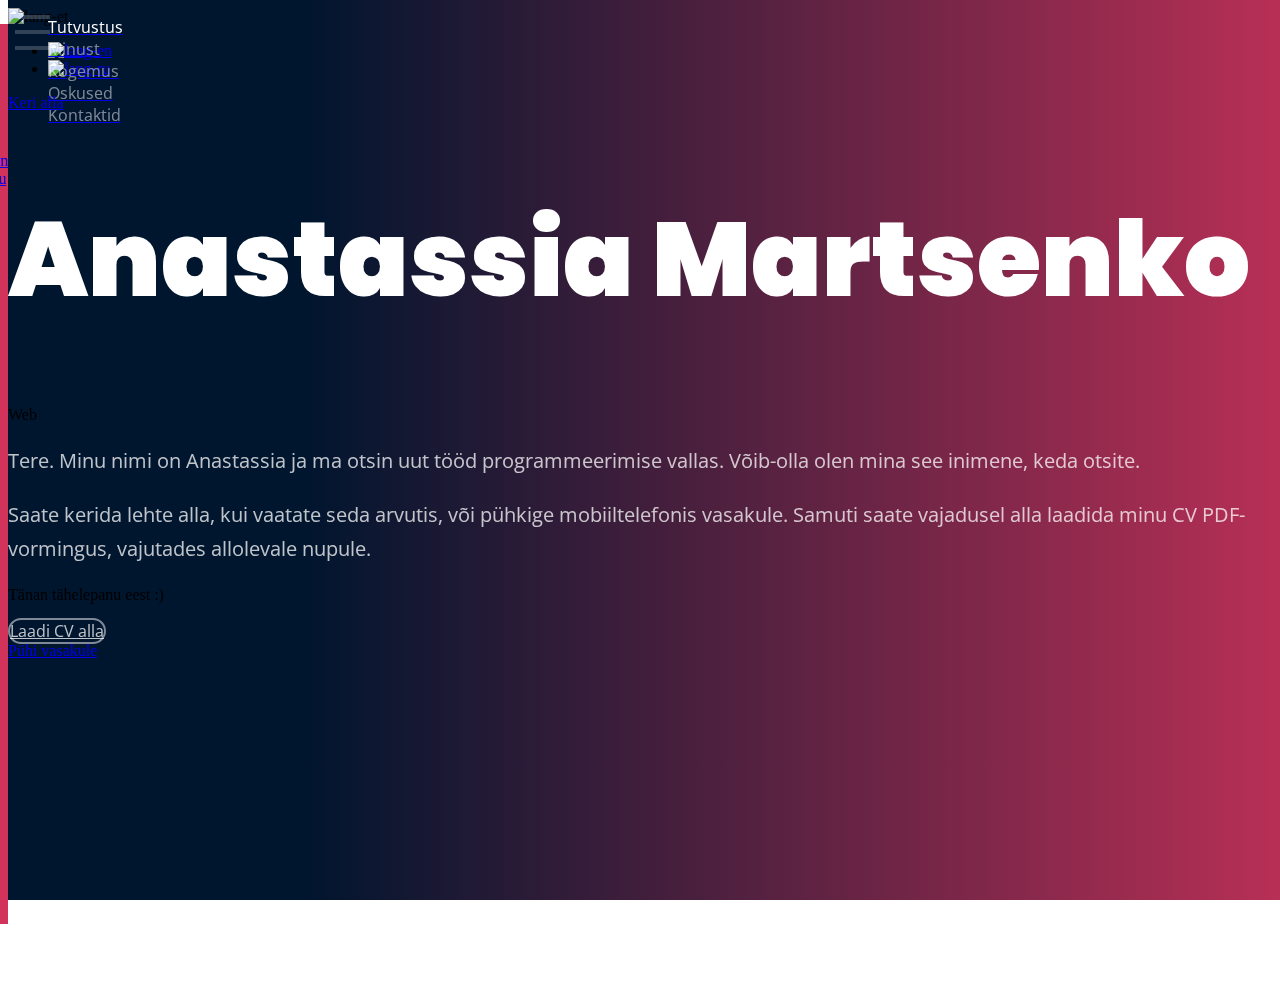
==== ee.html @ 2559fdf4 "Add files via upload" ====
<!DOCTYPE html>
<html lang="et">

<head>
  <meta charset="utf-8" />
  <meta name="viewport" content="width=device-width, initial-scale=1, minimum-scale=1, maximum-scale=1" />
  <title> Anastassia Martsenko </title>
  <link rel="stylesheet" href="./bootstrap5/bootstrap-grid.min.css">
  <link rel="stylesheet" href="https://cdn.jsdelivr.net/npm/swiper@9/swiper-bundle.min.css" />
  <link rel="stylesheet" href="./style.css">
  
  <script src="https://kit.fontawesome.com/798f7c6309.js" crossorigin="anonymous"></script>
  <script src="https://ajax.googleapis.com/ajax/libs/jquery/3.6.3/jquery.min.js"></script>
  <script src="https://code.jquery.com/jquery-migrate-3.0.0.min.js"></script>
</head>

<body>
  <div class="background"><!--<img class="background__img" src="" alt="cover">--></div>
  <nav class="nav">
    <ul class="menu nav__menu">
      <li class="menu__item menu__item--active">
        <a href="javascript:void(0);" class="menu__link">
          <i class="menu__icon fa-solid fa-user"></i>
          <span class="menu__text"> Tutvustus </span>
        </a>
      </li>
      <li class="menu__item">
        <a href="javascript:void(0);" class="menu__link">
          <i class="menu__icon fa-solid fa-user"></i>
          <span class="menu__text"> Minust </span>
        </a>
      </li>
      <li class="menu__item">
        <a href="javascript:void(0);" class="menu__link">
          <i class="menu__icon fa-solid fa-user"></i>
          <span class="menu__text"> Kogemus </span>
        </a>
      </li>
      <li class="menu__item">
        <a href="javascript:void(0);" class="menu__link">
          <i class="menu__icon fa-solid fa-user"></i>
          <span class="menu__text"> Oskused </span>
        </a>
      </li>
      <li class="menu__item">
        <a href="javascript:void(0);" class="menu__link">
          <i class="menu__icon fa-solid fa-user"></i>
          <span class="menu__text"> Kontaktid </span>
        </a>
      </li>
    </ul>

    <span class="mobile-menu-burger nav__mobile-menu-burger"><span class="mobile-menu-burger__bar"></span></span>

    <ul class="mobile-menu nav__mobile-menu">
      <li class="mobile-menu__item menu__item--active">
        <a href="javascript:void(0);" class="mobile-menu__link">
          <i class="menu__icon fa-solid fa-user"></i>
          <span class="menu__text"> Tutvustus </span>
        </a>
      </li>
      <li class="mobile-menu__item">
        <a href="javascript:void(0);" class="mobile-menu__link">
          <i class="menu__icon fa-solid fa-user"></i>
          <span class="menu__text"> Minust </span>
        </a>
      </li>
      <li class="mobile-menu__item">
        <a href="javascript:void(0);" class="mobile-menu__link">
          <i class="menu__icon fa-solid fa-user"></i>
          <span class="menu__text"> Kogemus </span>
        </a>
      </li>
      <li class="mobile-menu__item">
        <a href="javascript:void(0);" class="mobile-menu__link">
          <i class="menu__icon fa-solid fa-user"></i>
          <span class="menu__text"> Oskused </span>
        </a>
      </li>
      <li class="mobile-menu__item">
        <a href="javascript:void(0);" class="mobile-menu__link">
          <i class="menu__icon fa-solid fa-user"></i>
          <span class="menu__text"> Kontaktid </span>
        </a>
      </li>
      <div class="mobile-menu__lang-switcher">
        <div class="mobile-menu__lang lang--active"><img src="./flags/et.svg" alt="lang-et" class="lang__icon"></div>
        <ul class="mobile-menu__languages">
          <li class="mobile-menu__lang"><a href="./index.html"><img src="./flags/en.svg" alt="lang-en" class="lang__icon"></a></li>
          <li class="mobile-menu__lang"><a href="./ru.html"><img src="./flags/ru.svg" alt="lang-ru" class="lang__icon"></a></li>
        </ul>
      </div>
    </ul>
    <div class="nav__lang-switcher">
      <div class="nav__lang lang--active"><img src="./flags/et.svg" alt="lang-et" class="lang__icon"></div>
      <ul class="nav__languages">
        <li class="nav__lang"><a href="./index.html"><img src="./flags/en.svg" alt="lang-en" class="lang__icon"></a></li>
        <li class="nav__lang"><a href="./ru.html"><img src="./flags/ru.svg" alt="lang-ru" class="lang__icon"></a></li>
      </ul>
    </div>
  </nav>

  <main class="main swiper swiper-container">
    <div class="swiper-slide section main-section"> 
      <div class="swiper swiper-scrollbar-container">
        <div class="swiper-slide">
          <div class="container g-0">
            <div class="row justify-content-center align-items-center">
              <div class="col-8 col-md-7 col-lg-5 col-xl-4 py-4 px-md-4 mb-md-4 mb-lg-0">
                <div class="main-section__photo main-photo">
                  <div class="main-photo__inner"></div>
                </div>
              </div>
              <div class="col-12 col-md-12 col-lg-7 col-xl-8 px-md-4">
                <h1 class="title main-section__title">Anastassia Martsenko</h1>
                <p class="subtitle subtitle--animated main-section__subtitle my-4"></p>
                <p class="text section__text">   
                  Tere. Minu nimi on Anastassia ja ma otsin uut tööd programmeerimise vallas.
                  Võib-olla olen mina see inimene, keda otsite.
                </p>
                <p class="text section__text">
                  Saate kerida lehte alla, kui vaatate seda arvutis, või pühkige mobiiltelefonis vasakule.
                  Samuti saate vajadusel alla laadida minu CV PDF-vormingus, vajutades allolevale nupule.
                </p>
                <p class="text">
                  Tänan tähelepanu eest :)
                </p>
                <div class="section__social-links my-4">
                  <a href="https://www.facebook.com/anastassia.marchenko" class="social-link" target="_blank"><i
                      class="fa-brands fa-facebook"></i></a>
                </div>
                <div class="section__button-links my-4">
                  <a href="./pdf/СV_ET_Anastassia_Martsenko.pdf" class="button-link" target="_blank"> <span>Laadi CV alla</span>
                  </a>
                </div>
              </div>
            </div>
            <footer class="section__mobile-footer">
              <a href="javascript:void(0);" class="swipe-button">
                <span class="swipe-button__icon"></span>
                <span class="swipe-button__text">Pühi vasakule</span>
              </a>
            </footer>
          </div>
        </div>
        <div class="swiper-scrollbar"></div>
        <footer class="section__footer">
          <a href="javascript:void(0);" class="scroll-button">
            <span class="scroll-button__icon"></span>
            <span class="scroll-button__text">Keri alla</span>
          </a>
        </footer>
      </div>
    </div>    
    <div class="swiper-slide section">
      <div class="swiper swiper-scrollbar-container">
        <div class="swiper-slide">
          <div class="container g-0">
            <h2 class="title section__title b-bottom"><span>M</span>inust</h2>
            <div class="row">
              <div class="col-12 col-lg-8 px-4 py-4">
                  <p class="text section__text">
                    Ma ei ole väga kogenud veebiarendaja.
                    Tahan selles suunas edasi areneda,
                    aga kui ma näen huvi ja väljavaateid mõnes muus valdkonnas,
                    saan alati midagi uut tegema hakata, sest olen avatud uutele teadmistele.
                  </p>
                  <p class="text section__text">
                    Töötasin oma erialal kaks aastat. 
                    Arendasin nii front- kui ka back-endi.
                    Läks nii, et paralleelselt põhitööga hakkasin lastele programmeerimist õpetama, millega olen tegelenud viimased neli aastat.
                    Nüüd tahan naasta selle juurde, mida mulle alati teha meeldis – programmeerida.
                  </p>
                  <p class="text">
                    Arvutihuvi on mul tekkinud juba põhikoolist saadik, 
                    kuid esimest korda proovisin programmeerimist 18-aastaselt.
                    Koos programmeerimisoskustega arendasin sihikindlust, 
                    head keskendumisvõimet ja, mis kõige tähtsam, vajadust lõpetada iga ülesanne, mille otsustan endale võtta. 
                  </p>
                 
              </div>
              <div class="col-12 col-lg-4 px-4 my-auto">
                <h3 class="subtitle section__subtitle b-bottom"><i class="section__icon fa-solid fa-person"></i>Isikuomadused</h3>
                <ul class="section__list py-4">
                  <li class="text section__list-item">
                    <i class="fa-solid fa-bookmark section__list-icon"></i>
                    Kohusetundlik
                  </li>
                  <li class="text section__list-item">
                    <i class="fa-solid fa-bookmark section__list-icon"></i>
                    Vastutulelik
                  </li>
                  <li class="text section__list-item">
                    <i class="fa-solid fa-bookmark section__list-icon"></i>
                    Usaldusväärne
                  </li>
                  <li class="text section__list-item">
                    <i class="fa-solid fa-bookmark section__list-icon"></i>
                    Töökas
                  </li>
                </ul>
              </div>
            </div>
          </div>
        </div> 
        <div class="swiper-scrollbar"></div>
      </div>
    </div>
    <div class="swiper-slide section">
      <div class="swiper swiper-scrollbar-container">
        <div class="swiper-slide">
          <div class="container g-0">
            <h2 class="title section__title b-bottom"><span>K</span>ogemus</h2>
            <div class="row">
              <div class="col-12 px-4">
                <h3 class="subtitle section__subtitle b-bottom"><i class="section__icon fa-solid fa-briefcase"></i>Töökogemus</h3>
                <div class="resume-item section__resume-item b-bottom">
                  <p class="resume-item__date">2019 - 2023</p>
                  <p class="resume-item__job-title">Lektor</p>
                  <p class="resume-item__company">HELLOIT GROUP OÜ</p>
                  <ul class="section__list">
                    <li class="text section__list-item">
                      <i class="fa-solid fa-bookmark section__list-icon"></i>
                      Koolituste läbiviimine kooliealistele lastele
                      (Minecraft Education Edition, Java, Python, HTML/CSS/JS, Unity).
                    </li>
                  </ul>
                </div>
                <div class="resume-item section__resume-item b-bottom">
                  <p class="resume-item__date resume-item__date">2019 - 2022</p>
                  <p class="resume-item__job-title">Õppetöö koordinaator</p>
                  <p class="resume-item__company">HELLOIT GROUP OÜ</p>
                  <ul class="section__list">
                    <li class="text section__list-item">
                      <i class="fa-solid fa-bookmark section__list-icon"></i>
                      Õppekavade ja õppematerjalide koostamine ja uuendamine.
                    </li>
                    <li class="text section__list-item">
                      <i class="fa-solid fa-bookmark section__list-icon"></i>
                      Õpilaste õppeedukuse analüüsimine.
                    </li>
                    <li class="text section__list-item">
                      <i class="fa-solid fa-bookmark section__list-icon"></i>
                      Õpperühmade moodustamine.
                    </li>
                    <li class="text section__list-item">
                      <i class="fa-solid fa-bookmark section__list-icon"></i>
                      Suhtlemine ja probleemide lahendamine klientidega.
                    </li>
                  </ul>
                </div>
                <div class="resume-item section__resume-item b-bottom">
                  <p class="resume-item__date resume-item__date">2019 - 2021</p>
                  <p class="resume-item__job-title">Veebiarendaja</p>
                  <p class="resume-item__company">IT SOLUTIONS GROUP OÜ</p>
                  <ul class="section__list">
                    <li class="text section__list-item">
                      <i class="fa-solid fa-bookmark section__list-icon"></i>
                      Alguses töötasin palju Wordpressiga. 
                      Tegin muudatusi saitide kujunduses. 
                      Lisasin või muutsin saitide ja saitide poolt kasutatavate pistikprogrammide funktsionaalsust (HTML/CSS/JS, PHP).
                    </li>
                    <li class="text section__list-item">
                      <i class="fa-solid fa-bookmark section__list-icon"></i>
                      Arendasin Symfony raamistikku kasutades veebirakenduse ettevõttele, mis pakkus mobiilseadmete remonditeenust.
                      Rakendus võimaldas sisestada kliendiandmeid,
                      pärast mida saatis see sõltuvalt remondi olekust klientidele automaatselt SMS-i.
                      Lisaks rakendus oli integreeritud API kaudu Erplyga,
                      mis võimaldas koostada erinevate kuude ja teeninduspunktide kasumigraafikud.
                    </li> 
                  </ul>
                </div>
                <div class="resume-item section__resume-item b-bottom">
                  <p class="resume-item__date resume-item__date">2018</p>
                  <p class="resume-item__job-title">Veebiportaalide moderaator</p>
                  <p class="resume-item__company">BALTIC SUPPORT OÜ</p>
                  <ul class="section__list">
                    <li class="text section__list-item">
                      <i class="fa-solid fa-bookmark section__list-icon"></i>
                      Veebiportaalide modereerimine vastavalt ettevõtte reeglitele.
                    </li>
                    <li class="text section__list-item">
                      <i class="fa-solid fa-bookmark section__list-icon"></i>
                      Iga kuu tegin modereerimise reeglite tundmise testi.
                    </li>
                  </ul>
                </div>
                <div class="resume-item section__resume-item b-bottom">
                  <p class="resume-item__date resume-item__date">2017</p>
                  <p class="resume-item__job-title">Praktikant</p>
                  <p class="resume-item__company">ERICSSON EESTI AS</p>
                  <ul class="section__list">
                    <li class="text section__list-item">
                      <i class="fa-solid fa-bookmark section__list-icon"></i>
                      Koos IT-tehnikutega ettevõtte tehases tehnilisi probleemide lahendamine.
                    </li>
                  </ul>
                </div>
                <div class="resume-item section__resume-item">
                  <p class="resume-item__date resume-item__date">2014</p>
                  <p class="resume-item__job-title">Monteerija</p>
                  <p class="resume-item__company">ERICSSON EESTI AS</p>
                  <ul class="section__list">
                    <li class="text section__list-item">
                      <i class="fa-solid fa-bookmark section__list-icon"></i>
                      Komponentide paigaldamine plaatidele.
                    </li>
                    <li class="text section__list-item">
                      <i class="fa-solid fa-bookmark section__list-icon"></i>
                      Plaatidel defektide fikseerimine.
                    </li>
                    <li class="text section__list-item">
                      <i class="fa-solid fa-bookmark section__list-icon"></i>
                      Info edastamine probleemidest ja praagist.
                    </li>
                  </ul>
                </div>
              </div>
              <div class="col-12 px-4">
                <h3 class="subtitle section__subtitle b-bottom"><i class="section__icon fa-solid fa-building-columns"></i>Haridus</h3>
                <div class="resume-item section__resume-item">
                  <p class="resume-item__date resume-item__date--active">2015 - Täna</p>
                  <p class="resume-item__job-title">Bakalaureuseõppe</p>
                  <p class="resume-item__company">TALLINNA TEHNIKAÜLIKOOL</p>
                  <ul class="section__list">
                    <li class="text section__list-item">
                      <i class="fa-solid fa-bookmark section__list-icon"></i>
                      Infotehnoloogia teaduskond, Informaatika
                    </li>
                    <li class="text section__list-item">
                      <i class="fa-solid fa-bookmark section__list-icon"></i>
                      Kõrghariduse saamiseks tuleb kirjutada vaid lõputöö.
                    </li>
                  </ul>
                </div>
              </div>
            </div>
          </div>
        </div>
        <div class="swiper-scrollbar"></div>
      </div>   
    </div>
    <div class="swiper-slide section">
      <div class="swiper swiper-scrollbar-container">
        <div class="swiper-slide">
          <div class="container g-0">
            <h2 class="title section__title b-bottom"><span>O</span>skused</h2>
            <div class="row">
              <div class="col-12 col-md-7 px-4">
                <h3 class="subtitle section__subtitle b-bottom"><i class="section__icon fa-solid fa-code"></i>Programeerimine
                </h3>
                <div class="row pt-4">
                  <div class="pie section__pie col col-sm-6 col-lg-4">
                    <div class="pie__circle"></div>
                    <span class="pie__percentage"> </span>
                    <div class="pie__title"> Wordpress </div>
                  </div>
                  <div class="pie section__pie col col-sm-6 col-lg-4">
                    <div class="pie__circle"></div>
                    <span class="pie__percentage"> </span>
                    <div class="pie__title"> HTML/CSS/JS </div>
                  </div>
                  <div class="pie section__pie col col-sm-6 col-lg-4">
                    <div class="pie__circle"></div>
                    <span class="pie__percentage"> </span>
                    <div class="pie__title"> Java/Python </div>
                  </div>
                  <div class="pie section__pie col col-sm-6 col-lg-4">
                    <div class="pie__circle"></div>
                    <span class="pie__percentage"> </span>
                    <div class="pie__title"> PHP (Symfony) </div>
                  </div>
                  <div class="pie section__pie col col-sm-6 col-lg-4">
                    <div class="pie__circle"></div>
                    <span class="pie__percentage"> </span>
                    <div class="pie__title"> C# (Unity) </div>
                  </div>
                  <div class="pie section__pie col col-sm-6 col-lg-4">
                    <div class="pie__circle"></div>
                    <span class="pie__percentage"> </span>
                    <div class="pie__title"> React/Vue </div>
                  </div>
                </div>
              </div>
              <div class="col-12 col-md-5 px-4">
                <h3 class="subtitle section__subtitle b-bottom"><i class="section__icon fa-solid fa-earth-americas"></i></i>Keeleoskus</h3>
                <div class="py-4">
                  <div class="progress-bar section__progress-bar">
                    <div class="progress-bar__title"> Vene keel </div>
                    <div class="progress-bar__circles">
                      <span class="progress-bar__circle"></span>
                      <span class="progress-bar__circle"></span>
                      <span class="progress-bar__circle"></span>
                      <span class="progress-bar__circle"></span>
                      <span class="progress-bar__circle"></span>
                      <span class="progress-bar__circle"></span>
                      <span class="progress-bar__circle"></span>
                      <span class="progress-bar__circle"></span>
                      <span class="progress-bar__circle"></span>
                      <span class="progress-bar__circle"></span>
                      <span class="progress-bar__circle"></span>
                      <span class="progress-bar__circle"></span>
                    </div>
                  </div>
                  <div class="progress-bar section__progress-bar">
                    <div class="progress-bar__title"> Eesti keel </div>
                    <div class="progress-bar__circles">
                      <span class="progress-bar__circle"></span>
                      <span class="progress-bar__circle"></span>
                      <span class="progress-bar__circle"></span>
                      <span class="progress-bar__circle"></span>
                      <span class="progress-bar__circle"></span>
                      <span class="progress-bar__circle"></span>
                      <span class="progress-bar__circle"></span>
                      <span class="progress-bar__circle"></span>
                      <span class="progress-bar__circle"></span>
                      <span class="progress-bar__circle"></span>
                      <span class="progress-bar__circle"></span>
                      <span class="progress-bar__circle"></span>
                    </div>
                  </div>
                  <div class="progress-bar section__progress-bar">
                    <div class="progress-bar__title"> Inglise keel </div>
                    <div class="progress-bar__circles">
                      <span class="progress-bar__circle"></span>
                      <span class="progress-bar__circle"></span>
                      <span class="progress-bar__circle"></span>
                      <span class="progress-bar__circle"></span>
                      <span class="progress-bar__circle"></span>
                      <span class="progress-bar__circle"></span>
                      <span class="progress-bar__circle"></span>
                      <span class="progress-bar__circle"></span>
                      <span class="progress-bar__circle"></span>
                      <span class="progress-bar__circle"></span>
                      <span class="progress-bar__circle"></span>
                      <span class="progress-bar__circle"></span>
                    </div>
                  </div>
                </div>
              </div>
              <div class="col-12 px-4">
                <h3 class="subtitle section__subtitle b-bottom"><i class="section__icon fa-solid fa-sliders"></i>Professionaalsed oskused</h3>
                <ul class="section__list py-4">
                  <li class="text section__list-item">
                    <i class="fa-solid fa-bookmark section__list-icon"></i>
                    HTML5, CSS3, JS töökogemus;
                  </li>
                  <li class="text section__list-item">
                    <i class="fa-solid fa-bookmark section__list-icon"></i>
                    JavaScripti/JQuery tundmine;
                  </li>
                  <li class="text section__list-item">
                    <i class="fa-solid fa-bookmark section__list-icon"></i>
                    Responsive layout töökogemus;
                  </li>
                  <li class="text section__list-item">
                    <i class="fa-solid fa-bookmark section__list-icon"></i>
                    Kujundusmalli alusel HTML-lehtede loomise töökogemus;
                  </li>
                  <li class="text section__list-item">
                    <i class="fa-solid fa-bookmark section__list-icon"></i>
                    CMS-i veebisaitide ja mallide arendamise töökogemus;
                  </li>
                  <li class="text section__list-item">
                    <i class="fa-solid fa-bookmark section__list-icon"></i>
                    CSS-i raamistike (Bootstrap) tundmine;
                  </li>
                  <li class="text section__list-item">
                    <i class="fa-solid fa-bookmark section__list-icon"></i>
                    JS-i raamistike algteadmised (React, Vue);
                  </li>
                  <li class="text section__list-item">
                    <i class="fa-solid fa-bookmark section__list-icon"></i>
                    2D ja 3D mängude loomise oskus algtasemel (Unity);
                  </li>
                  <li class="text section__list-item">
                    <i class="fa-solid fa-bookmark section__list-icon"></i>
                    Back-endi arendamise töökogemus (PHP/Symfony).
                  </li>
                </ul>
              </div>
            </div>
          </div>
        </div> 
        <div class="swiper-scrollbar"></div>
      </div>
    </div>
    <div class="swiper-slide section">
      <div class="swiper swiper-scrollbar-container">
        <div class="swiper-slide">
          <div class="container g-0">
            <h2 class="title section__title b-bottom"><span>V</span>õtke minuga ühendust</h2>
            <div class="row d-flex justify-content-center pt-5">
              <div class="contact col-12 col-md-6 col-lg-4 py-4">
                <a href="tel:+37256979125" class="contact__link"> <i class="contact__icon fa-solid fa-phone"></i>+372 56 979 125</a>
              </div>
              <div class="contact col-12 col-md-6 col-lg-4 py-4">
                <a href="mailto:martsenkoanastassia@gmail.com" class="contact__link"><i class="contact__icon fa-solid fa-at"></i>martsenkoanastassia@gmail.com</a>
              </div>
              <div class="contact col-12 col-md-6 col-lg-4 py-4">
                <a href="javascript:void(0)" class="contact__link"> <i class="contact__icon fa-solid fa-location-dot"></i> Tallinn, Mustamäe </a>
              </div>
            </div> 
          </div>
        </div> 
        <div class="swiper-scrollbar"></div>
      </div>
    </div>   
  </main>


  <!-- Swiper JS -->
  <script src="https://cdn.jsdelivr.net/npm/swiper@9/swiper-bundle.min.js"></script>
  <script src="./script.js"></script>
  
</body>

</html>
---- style.css ----
@import url('https://fonts.googleapis.com/css2?family=Open+Sans:wght@400;500;600;800&family=Poppins:wght@400;700&display=swap');

:root {
    --main-font-family: 'Poppins', sans-serif;
    --secondary-font-family: 'Open Sans', sans-serif; 
    --main-text-color: white;
    --secondary-text-color: rgba(255, 255, 255, 0.75);
    --transparent-text-color: rgba(255, 255, 255, 0.5);
    --elements-background-color: rgba(255, 255, 255, 0.2);
    --main-color: #D1335B;
}

.b-bottom {
    position: relative;
}

.b-bottom::after {
    content: "";
    position: absolute;
    left: 0;
    bottom: 0;
    width: 100%;
    height: 1px;
    background: radial-gradient(ellipse at left,rgba(197, 202, 213, 0.416) 0,hsla(0, 0%, 0%, 0) 70%);
}

/* html, body */

html,
body {  
    height: 100%;
    overflow: hidden;
}

/* Background */

.background {
    position: fixed;
    top: 0;
    height: 100%;
    width: 100%;
    z-index: -1;
}

.background::before {
    position: absolute;
    content: "";
    width: 100%;
    height: 100%;
    background: linear-gradient(to left, var(--main-color) -14%, #00152e 84%);
}

/*
.background__img {
    width: 100%;
    height: 100%;
    object-fit: cover;
}
*/

/* Navigation Menu */

.menu {
    list-style: none;
    position: fixed;
    height: 100%;
    top: 0;
}

.menu__item:hover .menu__link {
    text-decoration: none;
}

.menu__item:hover .menu__icon,
.menu__item--active .menu__icon {
    background-size: 200% 200%;
    color: black;
}

.menu__item:hover .menu__text,
.menu__item--active .menu__text {
    color: var(--main-text-color);
}

.menu__icon {
    height: 2rem;
    width: 2rem;
    font-size: 0.7rem;
    color: var(--main-text-color);
    background-color: var(--elements-background-color);
    background-image: radial-gradient(circle at center , white 50%, var(--elements-background-color) 50%);
    background-repeat: no-repeat;
    background-size: 0 0;
    background-position: 50% 50%;
    border-radius: 50%;
    transition: background-size .2s, color .2s;
}

.menu__text {
    font-family: var(--secondary-font-family);
    color: var(--transparent-text-color);
}

/* Mobile menu */

.mobile-menu-burger {
    position: fixed;
    top: 15px;
    left: 15px;
    z-index: 3;
    width: 35px;
    height: 35px;
    transition: opacity 0.5s cubic-bezier(0.19, 1, 0.22, 1);
}

.mobile-menu-burger::before,
.mobile-menu-burger::after,
.mobile-menu-burger__bar {
    position: absolute;
    content: "";
    display: block;
    width: 100%;
    height: 4px;
    background: var(--elements-background-color);
    transition: all 0.5s cubic-bezier(0.19, 1, 0.22, 1);
    color: red;
}

.mobile-menu-burger::before {
    top: 0;
}

.mobile-menu-burger__bar {
    top: 44%;
}

.mobile-menu-burger::after {
    bottom: 0;
}

.mobile-menu-burger--opened::before {
    transform: rotate(45deg) translate3d(0, -50%, 0);
    width: 141.42%;
    transform-origin: top left;
    background-color: var(--main-text-color);
}

.mobile-menu-burger--opened::after {
    transform: rotate(-45deg) translate3d(0, 50%, 0);
    width: 141.42%;
    transform-origin: bottom left;
    background-color: var(--main-text-color);
}

.mobile-menu-burger--opened .mobile-menu-burger__bar {
    transform: scale(0.1);
}

.mobile-menu {
    list-style: none;
    transform: translate3d(-100%, 0, 0);
    transition: transform 0.5s cubic-bezier(0.19, 1, 0.22, 1);
    background-color: var(--main-color);
    height: 100%;
    position: fixed;
    z-index: 2;
}

.mobile-menu--opened {
    transform: translate3d(0, 0, 0);
}

.mobile-menu::before {
    position: absolute;
    top: 0;
    bottom: 0;
    z-index: -1;
    width: 22em;
    background: var(--main-color);
    content: "";
    transform: skewX(15deg) translate3d(-100%, 0, 0);
    transition: transform 0.5s cubic-bezier(0.19, 1, 0.22, 1);
    transform-origin: bottom left; 
}

.mobile-menu--opened::before {
    transform: skewX(15deg) translate3d(0, 0, 0);
}

.mobile-menu__item {
    transform: translate3d(-200%, 0, 0);
    transition: transform 0.5s cubic-bezier(0.19, 1, 0.22, 1);
}

.mobile-menu__item--opened {
    transform: translate3d(0, 0, 0);
}

.mobile-menu__item:nth-child(1) {
    transition-delay: 0s, 100ms;
}

.mobile-menu__item:nth-child(2) {
    transition-delay: 0s, 200ms;
}

.mobile-menu__item:nth-child(3) {
    transition-delay: 0s, 300ms;
}

.mobile-menu__item:nth-child(4) {
    transition-delay: 0s, 400ms;
}

.mobile-menu__item:nth-child(5) {
    transition-delay: 0s, 500ms;
}

.mobile-menu__link:hover {
    text-decoration: none;
}

/* Main */

.main {
    transform: translate3d(0, 0, 0);
    transition: all 0.5s cubic-bezier(0.19, 1, 0.22, 1);
}

.main--closed {
    filter: blur(3px);
    transform: translate3d(100px, 0, 0);
    cursor: pointer;
    user-select: none;
}

/* Swiper */

.swiper {
    width: 100%;
    height: 100%;
}

.swiper-slide {
    height: auto;
}

/* Main Section */

.main-section__title {
    font-family: var(--main-font-family);
    font-size: 3.5rem;
    font-weight: 900;
    color: var(--main-text-color);
}

.main-section__text {
    font-family: var(--secondary-font-family);
    font-size: 1.5rem;
    line-height: 1.625;
    color: var(--main-text-color);
    height: 40px;
}

.main-section__social-link {
    font-size: 1.5rem;
    color: var(--secondary-text-color);
    transition: color ease-in-out .2s;
}

.main-section__social-link:hover {
    color: var(--main-text-color);
}

.button-link {
    font-family: var(--secondary-font-family);
    color: var(--secondary-text-color);
    border-radius: 50px;
    border: 2px solid var(--transparent-text-color);
    position: relative;
    width: max-content;
    min-height: 60px;  
}

.button-link:before {
    position: absolute;
    content: "";
    top: 0;
    bottom: 0;
    left: 0px;
    right: 100%;
    border-radius: 50px;
    transition: all ease-in-out .2s;
}

.button-link:hover {
    color: var(--main-text-color);
    border: 2px solid var(--main-text-color);
    text-decoration: none;
}

.button-link:hover::before {
    right: 0;
    background: var(--elements-background-color);
}

/* Section */

.section {
    position: relative;    
}

.section__title {
    font-family: var(--main-font-family);
    font-size: 2.5rem;
    font-weight: 600;
    color: var(--main-text-color);
}

.section__title span::before {
    position: absolute;
    content: "";
    height: 1.3em;
    width: 1.3em;
    border-radius: 50%;
    background: linear-gradient(90deg, var(--elements-background-color), rgba(255, 0, 174, 0) 100%);
    left: -10px;
    z-index: -1;
}

.section__subtitle {
    font-family: var(--secondary-font-family);
    font-size: 1.7rem;
    font-weight: 600;
    color: var(--main-text-color);
    text-transform: uppercase;
}

.section__text {
    font-family: var(--secondary-font-family);
    color: var(--secondary-text-color);
    line-height: 1.7;
}

.section__text span {
    color: var(--main-text-color);
    font-weight: 600;
    letter-spacing: 1px;
}

/* Resume Items */

.resume-item__date {
    padding: 2px 6px;
    border: 1px solid;
    border-radius: 5px;
    font-family: var(--secondary-font-family);
    font-size: 0.8rem;
    color: var(--secondary-text-color);
}

.resume-item__date--active {
    color: var(--main-text-color);
    font-weight: 600;
    border-width: 2px;
}

.resume-item__job-title {
    font-family: var(--secondary-font-family);
    color: var(--main-text-color);
    font-size: 1.3rem;
    font-weight: 600; 
}

.resume-item__company {
    font-family: var(--secondary-font-family);
    color: var(--secondary-text-color);
}

/* Pies */

.section__pie {
    position: relative;
}

.pie {
    width: 110px;
    height: 110px;
    border-radius: 50%;
    background: conic-gradient(var(--main-color) 0%, var(--elements-background-color) 0%);
    -webkit-mask:radial-gradient(farthest-side, transparent calc(100% - 12px),#fff calc(100% - 12px + 1px));
            mask:radial-gradient(farthest-side, transparent calc(100% - 12px),#fff calc(100% - 12px + 1px));
}

.pie__percentage {
    position: absolute;
    top: calc(110px / 2);
    left: 50%;
    transform: translate3d(-50%, -50%, 0);
}

.pie__title, 
.pie__percentage {
    font-family: var(--secondary-font-family);
    color: var(--main-text-color);
    font-size: 1.2rem;
}

.pie__title {
    font-weight: 600;
}

/* Progress bars */

.progress-bar__title {
    font-family: var(--secondary-font-family);
    color: var(--main-text-color);
    font-size: 1.2rem;
    font-weight: 600;
}

.progress-bar__circle {
    display: inline-block;
    width: 23px;
    height: 23px;
    border-radius: 50%;
    background-color: var(--elements-background-color);
    transition: background-color .5s ease;
}

/* Small devices (landscape phones, 576px and up, sm) */
@media only screen and (min-width: 576px) { 
    
    .progress-bar__circle {
        width: 27px;
        height: 27px;
        margin-right: 7px;
    }

}

/* Medium devices (tablets, 768px and up, md) */
@media only screen and (min-width: 768px) {

    .background::before {
        background: linear-gradient(to left, var(--main-color) -10%, #00152e 77%)
    }

    .mobile-menu::before {
        width: 26em;
    }

    .main-section__title {
        font-size: 6.5rem;
    }

    .section__title {
        font-size: 3rem;
    }

    .section__text {
        font-size: 1.25rem;
    }

    .progress-bar__circle {
        width: 21px;
        height: 21px;
        margin-right: 0;
    }
}

/* Large devices (desktops, 992px and up, lg) */
@media only screen and (min-width: 992px) {

    .progress-bar__circle {
        width: 25px;
        height: 25px;
        margin-right: 5px;
    }
}

/* X-Large devices (large desktops, 1200px and up, xl)
@media only screen and (min-width: 1200px) {}
*/

/* XX-Large devices (larger desktops, 1400px and up xxl)
@media only screen and (min-width: 1400px) {}
*/
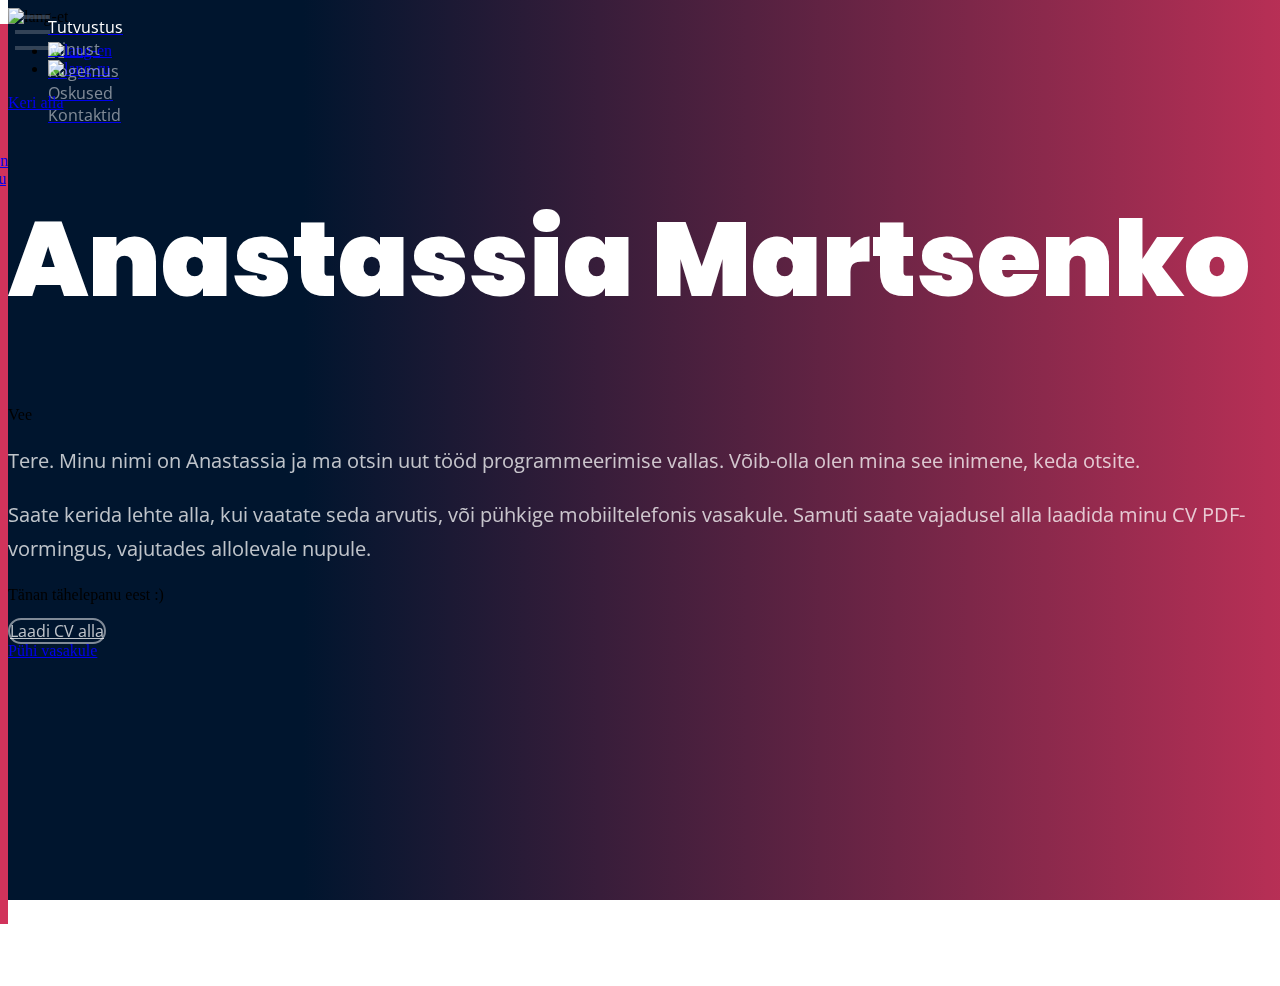
==== commit 6631a5c5: "Update ee.html" ====
--- a/ee.html
+++ b/ee.html
@@ -128,6 +128,8 @@
                 <div class="section__social-links my-4">
                   <a href="https://www.facebook.com/anastassia.marchenko" class="social-link" target="_blank"><i
                       class="fa-brands fa-facebook"></i></a>
+                  <a href="https://www.linkedin.com/in/anastassia-martsenko/" class="social-link" target="_blank">
+                    <i class="fa-brands fa-linkedin"></i></a>
                 </div>
                 <div class="section__button-links my-4">
                   <a href="./pdf/СV_ET_Anastassia_Martsenko.pdf" class="button-link" target="_blank"> <span>Laadi CV alla</span>
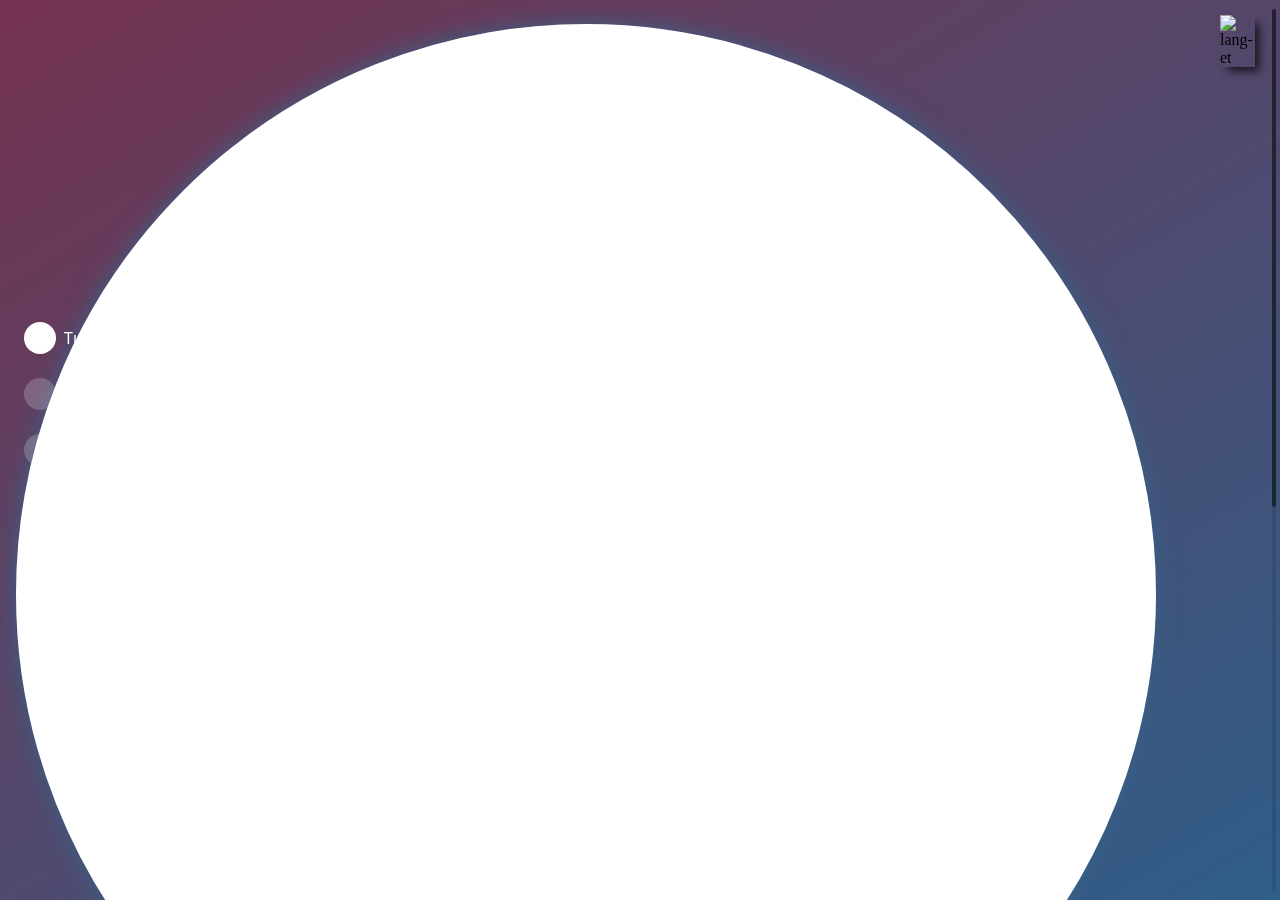
==== commit ecb03781: "Update ee.html" ====
--- a/ee.html
+++ b/ee.html
@@ -162,15 +162,13 @@
             <div class="row">
               <div class="col-12 col-lg-8 px-4 py-4">
                   <p class="text section__text">
-                    Ma ei ole väga kogenud veebiarendaja.
-                    Tahan selles suunas edasi areneda,
-                    aga kui ma näen huvi ja väljavaateid mõnes muus valdkonnas,
+                    Olen veebiarendaja, kellel on kogemusi nii front- kui ka back-endi arenduses. 
+                    Tahan selles suunas edasi areneda, aga kui ma näen huvi ja väljavaateid mõnes muus valdkonnas, 
                     saan alati midagi uut tegema hakata, sest olen avatud uutele teadmistele.
                   </p>
                   <p class="text section__text">
-                    Töötasin oma erialal kaks aastat. 
-                    Arendasin nii front- kui ka back-endi.
-                    Läks nii, et paralleelselt põhitööga hakkasin lastele programmeerimist õpetama, millega olen tegelenud viimased neli aastat.
+                    Töötasin oma erialal kaks aastat.
+                    Paralleelselt põhitööga hakkasin lastele programmeerimist õpetama, millega olen tegelenud viimased neli aastat.
                     Nüüd tahan naasta selle juurde, mida mulle alati teha meeldis – programmeerida.
                   </p>
                   <p class="text">
--- a/style.css
+++ b/style.css
@@ -1,13 +1,21 @@
-@import url('https://fonts.googleapis.com/css2?family=Open+Sans:wght@400;500;600;800&family=Poppins:wght@400;700&display=swap');
+@import url('https://fonts.googleapis.com/css2?family=Open+Sans:wght@400;600&family=Poppins:wght@400;700&display=swap');
+@import url('https://fonts.googleapis.com/css2?family=Montserrat:wght@700&display=swap');
 
 :root {
-    --main-font-family: 'Poppins', sans-serif;
+    --main-font-family: 'Poppins', 'Montserrat', sans-serif;
     --secondary-font-family: 'Open Sans', sans-serif; 
     --main-text-color: white;
     --secondary-text-color: rgba(255, 255, 255, 0.75);
     --transparent-text-color: rgba(255, 255, 255, 0.5);
     --elements-background-color: rgba(255, 255, 255, 0.2);
-    --main-color: #D1335B;
+    --main-color: #3a6186;
+    --main-color-lighter: #4d81b3;
+    --section-background-color: rgba(0, 0, 0, 0.45);
+}
+
+* {
+    padding: 0;
+    margin: 0;
 }
 
 .b-bottom {
@@ -20,8 +28,13 @@
     left: 0;
     bottom: 0;
     width: 100%;
-    height: 1px;
+    height: 2px;
+    background: -o-radial-gradient(left,ellipse,rgba(197, 202, 213, 0.416) 0,hsla(0, 0%, 0%, 0) 70%);
     background: radial-gradient(ellipse at left,rgba(197, 202, 213, 0.416) 0,hsla(0, 0%, 0%, 0) 70%);
+}
+
+a {
+    text-decoration: none;
 }
 
 /* html, body */
@@ -30,6 +43,7 @@
 body {  
     height: 100%;
     overflow: hidden;
+    position: relative;
 }
 
 /* Background */
@@ -47,7 +61,9 @@
     content: "";
     width: 100%;
     height: 100%;
-    background: linear-gradient(to left, var(--main-color) -14%, #00152e 84%);
+    background: -webkit-linear-gradient(149deg, #89253e -10%, #3a6186 100%);
+    background: -o-linear-gradient(149deg, #89253e -10%, #3a6186 100%);
+    background: linear-gradient(149deg, #89253e -30%, #2f5e89 100%);
 }
 
 /*
@@ -58,17 +74,23 @@
 }
 */
 
-/* Navigation Menu */
+/* Desktop Menu */
 
 .menu {
     list-style: none;
+}
+
+.nav__menu {
     position: fixed;
     height: 100%;
     top: 0;
-}
-
-.menu__item:hover .menu__link {
-    text-decoration: none;
+    z-index: 2;
+    display: none;
+    margin-left: 1.5rem;
+} 
+
+.menu__item:not(:last-child) {
+    margin-bottom: 1.5rem;
 }
 
 .menu__item:hover .menu__icon,
@@ -82,18 +104,40 @@
     color: var(--main-text-color);
 }
 
+.menu__link {
+    display: -webkit-box;
+    display: -ms-flexbox;
+    display: flex;
+    -webkit-box-align: center;
+       -ms-flex-align: center;
+          align-items: center;
+}
+
 .menu__icon {
     height: 2rem;
     width: 2rem;
     font-size: 0.7rem;
     color: var(--main-text-color);
     background-color: var(--elements-background-color);
+    background-image: -o-radial-gradient(center , circle , white 50%, var(--elements-background-color) 50%);
     background-image: radial-gradient(circle at center , white 50%, var(--elements-background-color) 50%);
     background-repeat: no-repeat;
     background-size: 0 0;
     background-position: 50% 50%;
     border-radius: 50%;
-    transition: background-size .2s, color .2s;
+    -webkit-transition: background-size .2s, color .2s;
+         -o-transition: background-size .2s, color .2s;
+            transition: background-size .2s, color .2s;
+    display: -webkit-box !important;
+    display: -ms-flexbox !important;
+    display: flex !important;
+    -webkit-box-pack: center;
+       -ms-flex-pack: center;
+       justify-content: center;
+    -webkit-box-align: center;
+       -ms-flex-align: center;
+          align-items: center;
+    margin-right: 0.5rem;
 }
 
 .menu__text {
@@ -101,16 +145,23 @@
     color: var(--transparent-text-color);
 }
 
-/* Mobile menu */
+/* Mobile Menu Burger */
 
 .mobile-menu-burger {
+    position: relative;
+    display: inline-block;
+    width: 35px;
+    height: 35px;
+    -webkit-transition: opacity .5s cubic-bezier(0.19, 1, 0.22, 1);
+         -o-transition: opacity .5s cubic-bezier(0.19, 1, 0.22, 1);
+            transition: opacity .5s cubic-bezier(0.19, 1, 0.22, 1);
+}
+
+.nav__mobile-menu-burger {
     position: fixed;
     top: 15px;
     left: 15px;
     z-index: 3;
-    width: 35px;
-    height: 35px;
-    transition: opacity 0.5s cubic-bezier(0.19, 1, 0.22, 1);
 }
 
 .mobile-menu-burger::before,
@@ -122,8 +173,9 @@
     width: 100%;
     height: 4px;
     background: var(--elements-background-color);
-    transition: all 0.5s cubic-bezier(0.19, 1, 0.22, 1);
-    color: red;
+    -webkit-transition: all .5s cubic-bezier(0.19, 1, 0.22, 1);
+         -o-transition: all .5s cubic-bezier(0.19, 1, 0.22, 1);
+            transition: all .5s cubic-bezier(0.19, 1, 0.22, 1);
 }
 
 .mobile-menu-burger::before {
@@ -139,99 +191,256 @@
 }
 
 .mobile-menu-burger--opened::before {
-    transform: rotate(45deg) translate3d(0, -50%, 0);
+    -webkit-transform: rotate(45deg) translate3d(0, -50%, 0);
+        -ms-transform: rotate(45deg) translate3d(0, -50%, 0);
+            transform: rotate(45deg) translate3d(0, -50%, 0);
     width: 141.42%;
-    transform-origin: top left;
+    -webkit-transform-origin: top left;
+        -ms-transform-origin: top left;
+         -o-transform-origin: top left;
+            transform-origin: top left;
     background-color: var(--main-text-color);
 }
 
 .mobile-menu-burger--opened::after {
-    transform: rotate(-45deg) translate3d(0, 50%, 0);
+    -webkit-transform: rotate(-45deg) translate3d(0, 50%, 0);
+        -ms-transform: rotate(-45deg) translate3d(0, 50%, 0);
+            transform: rotate(-45deg) translate3d(0, 50%, 0);
     width: 141.42%;
-    transform-origin: bottom left;
+    -webkit-transform-origin: bottom left;
+        -ms-transform-origin: bottom left;
+         -o-transform-origin: bottom left;
+            transform-origin: bottom left;
     background-color: var(--main-text-color);
 }
 
 .mobile-menu-burger--opened .mobile-menu-burger__bar {
-    transform: scale(0.1);
-}
+    -webkit-transform: scale(0.1);
+        -ms-transform: scale(0.1);
+            transform: scale(0.1);
+}
+
+/* Mobile Menu */
 
 .mobile-menu {
     list-style: none;
-    transform: translate3d(-100%, 0, 0);
-    transition: transform 0.5s cubic-bezier(0.19, 1, 0.22, 1);
-    background-color: var(--main-color);
+}
+
+.mobile-menu--opened {
+    -webkit-transform: translate3d(0, 0, 0) !important;
+            transform: translate3d(0, 0, 0) !important;
+}
+
+.mobile-menu--opened::before {
+    -webkit-transform: skewX(15deg) translate3d(0, 0, 0) !important;
+            transform: skewX(15deg) translate3d(0, 0, 0) !important;
+}
+
+.nav__mobile-menu {
     height: 100%;
     position: fixed;
     z-index: 2;
-}
-
-.mobile-menu--opened {
-    transform: translate3d(0, 0, 0);
-}
-
-.mobile-menu::before {
+    display: -webkit-box;
+    display: -ms-flexbox;
+    display: flex;
+    -webkit-box-orient: vertical;
+    -webkit-box-direction: normal;
+        -ms-flex-direction: column;
+            flex-direction: column;
+    -webkit-box-pack: center;
+       -ms-flex-pack: center;
+     justify-content: center;
+    padding-left: 1.5rem;
+    -webkit-transform: translate3d(-100%, 0, 0);
+            transform: translate3d(-100%, 0, 0);
+    -webkit-transition: -webkit-transform .5s cubic-bezier(0.19, 1, 0.22, 1);
+         -o-transition: transform .5s cubic-bezier(0.19, 1, 0.22, 1);
+            transition: -webkit-transform .5s cubic-bezier(0.19, 1, 0.22, 1);
+            transition: transform .5s cubic-bezier(0.19, 1, 0.22, 1);
+    background-color: var(--main-color);
+}
+
+.nav__mobile-menu::before {
     position: absolute;
     top: 0;
     bottom: 0;
     z-index: -1;
     width: 22em;
-    background: var(--main-color);
+    background: #3a6186;
     content: "";
-    transform: skewX(15deg) translate3d(-100%, 0, 0);
-    transition: transform 0.5s cubic-bezier(0.19, 1, 0.22, 1);
-    transform-origin: bottom left; 
-}
-
-.mobile-menu--opened::before {
-    transform: skewX(15deg) translate3d(0, 0, 0);
+    -webkit-transform: skewX(15deg) translate3d(-100%, 0, 0);
+            transform: skewX(15deg) translate3d(-100%, 0, 0);
+    -webkit-transition: -webkit-transform .5s cubic-bezier(0.19, 1, 0.22, 1);
+         -o-transition: transform .5s cubic-bezier(0.19, 1, 0.22, 1);
+            transition: -webkit-transform .5s cubic-bezier(0.19, 1, 0.22, 1);
+            transition: transform .5s cubic-bezier(0.19, 1, 0.22, 1); 
+    -webkit-transform-origin: bottom left;
+        -ms-transform-origin: bottom left;
+            transform-origin: bottom left; 
 }
 
 .mobile-menu__item {
-    transform: translate3d(-200%, 0, 0);
-    transition: transform 0.5s cubic-bezier(0.19, 1, 0.22, 1);
+    -webkit-transform: translate3d(-200%, 0, 0);
+            transform: translate3d(-200%, 0, 0);
+    -webkit-transition: -webkit-transform .5s cubic-bezier(0.19, 1, 0.22, 1);
+         -o-transition: transform .5s cubic-bezier(0.19, 1, 0.22, 1);
+            transition: -webkit-transform .5s cubic-bezier(0.19, 1, 0.22, 1);
+            transition: transform .5s cubic-bezier(0.19, 1, 0.22, 1);
+}
+
+.mobile-menu__item:not(:last-child) {
+    margin-bottom: 1.5rem;
+}
+
+.mobile-menu__item:hover .menu__icon {
+    background-size: 200% 200%;
+    color: black;
 }
 
 .mobile-menu__item--opened {
-    transform: translate3d(0, 0, 0);
+    -webkit-transform: translate3d(0, 0, 0);
+            transform: translate3d(0, 0, 0);
 }
 
 .mobile-menu__item:nth-child(1) {
-    transition-delay: 0s, 100ms;
+    -webkit-transition-delay: 100ms;
+         -o-transition-delay: 100ms;
+            transition-delay: 100ms;
 }
 
 .mobile-menu__item:nth-child(2) {
-    transition-delay: 0s, 200ms;
+    -webkit-transition-delay: 200ms;
+         -o-transition-delay: 200ms;
+            transition-delay: 200ms;
 }
 
 .mobile-menu__item:nth-child(3) {
-    transition-delay: 0s, 300ms;
+    -webkit-transition-delay: 300ms;
+         -o-transition-delay: 300ms;
+            transition-delay: 300ms;
 }
 
 .mobile-menu__item:nth-child(4) {
-    transition-delay: 0s, 400ms;
+    -webkit-transition-delay: 400ms;
+         -o-transition-delay: 400ms;
+            transition-delay: 400ms;
 }
 
 .mobile-menu__item:nth-child(5) {
-    transition-delay: 0s, 500ms;
-}
-
-.mobile-menu__link:hover {
-    text-decoration: none;
+    -webkit-transition-delay: 500ms;
+         -o-transition-delay: 500ms;
+            transition-delay: 500ms;
+}
+
+.mobile-menu__link {
+    display: -webkit-box;
+    display: -ms-flexbox;
+    display: flex;
+    -webkit-box-align: center;
+       -ms-flex-align: center;  
+          align-items: center;
+}
+
+/* Desktop Language Switcher */
+
+.nav__lang-switcher {
+    position: absolute;
+    right: 0;
+    top: 15px;
+    z-index: 999;
+    width: 60px;
+    display: none;
+}
+
+.nav__lang {
+    box-shadow: 6px 6px 10px -2px rgba(0,0,0,0.75);
+    margin-bottom: 10px;
+    width: max-content;
+}
+
+.lang__icon {
+    width: 35px;
+    display: block;
+}
+
+.lang--active {
+    cursor: pointer;
+}
+
+.nav__languages {
+    list-style: none;
+    height: 0;
+    -webkit-transition: height .3s ease-out;
+         -o-transition: height .3s ease-out;
+            transition: height .3s ease-out;
+    overflow: hidden;
+}
+
+.nav__lang-switcher:hover .nav__languages {
+    height: 100px;
+    -webkit-transition: height .3s ease-in;
+         -o-transition: height .3s ease-in;
+            transition: height .3s ease-in;
+}
+
+/* Mobile Language Switcher */
+
+.mobile-menu__lang-switcher {
+    position: absolute;
+    bottom: 15px;
+    left: 30px;
+    z-index: 999;
+    display: -webkit-box;
+    display: -ms-flexbox;
+    display: flex;
+    height: 35px;
+}
+
+.mobile-menu__lang {
+    box-shadow: 6px 6px 10px -2px rgba(0,0,0,0.75);
+    height: max-content;
+    margin-right: 15px;
+}
+
+.mobile-menu__languages {
+    display: -webkit-box;
+    display: -ms-flexbox;
+    display: flex;
+    list-style: none;
+    overflow: hidden;
+    width: 0;
+    -webkit-transition: width .3s ease-out;
+         -o-transition: width .3s ease-out;
+            transition: width .3s ease-out;
+}
+
+.mobile-menu__lang-switcher:hover .mobile-menu__languages {
+    width: 100px;
+    -webkit-transition: width .3s ease-in;
+         -o-transition: width .3s ease-in;
+            transition: width .3s ease-in;
 }
 
 /* Main */
 
 .main {
-    transform: translate3d(0, 0, 0);
-    transition: all 0.5s cubic-bezier(0.19, 1, 0.22, 1);
+    -webkit-transform: translate3d(0, 0, 0);
+            transform: translate3d(0, 0, 0);
+    -webkit-transition: all .5s cubic-bezier(0.19, 1, 0.22, 1);
+         -o-transition: all .5s cubic-bezier(0.19, 1, 0.22, 1);
+            transition: all .5s cubic-bezier(0.19, 1, 0.22, 1);
 }
 
 .main--closed {
-    filter: blur(3px);
-    transform: translate3d(100px, 0, 0);
+    -webkit-filter: blur(3px);
+            filter: blur(3px);
+    -webkit-transform: translate3d(100px, 0, 0);
+            transform: translate3d(100px, 0, 0);
     cursor: pointer;
-    user-select: none;
+    -webkit-user-select: none;
+       -moz-user-select: none;
+        -ms-user-select: none;
+            user-select: none;
 }
 
 /* Swiper */
@@ -241,114 +450,293 @@
     height: 100%;
 }
 
+.swiper-wrapper {
+    height: 100% !important;
+}
+
 .swiper-slide {
+    margin: auto 0;
+}
+
+.swiper-scrollbar-container {
+    -webkit-box-sizing: border-box;
+            box-sizing: border-box;
+    padding: 1.5rem 1rem;
+}
+
+/* Main Section */
+
+.main-section__title {
+    text-shadow: 3px 2px 14px rgb(0 0 0 / 58%);
+}
+
+.main-section__subtitle {
+    height: 40px;
+    text-transform: none !important;
+    font-size: 1.5rem;
+}
+
+.main-section__title, 
+.main-section__subtitle {
+    text-align: center;
+}
+
+/* Main Photo */
+
+.main-section__photo {
+    display: block;
+    position: relative;
+    padding-bottom: calc(100% - 36px);
+    background-color: #fff;
+    border-radius: 1000px;
+    border: 18px solid #fff;
+    overflow: hidden;
+    box-shadow: 0 0 25px 0 var(--main-color);
+}
+
+.main-photo__inner {
+    background-image: url(./20200827_185302.jpg);
+    background-position: top;
+    background-repeat: no-repeat;
+    background-size: cover;
     height: auto;
-}
-
-/* Main Section */
-
-.main-section__title {
-    font-family: var(--main-font-family);
-    font-size: 3.5rem;
-    font-weight: 900;
-    color: var(--main-text-color);
-}
-
-.main-section__text {
-    font-family: var(--secondary-font-family);
-    font-size: 1.5rem;
-    line-height: 1.625;
-    color: var(--main-text-color);
-    height: 40px;
-}
-
-.main-section__social-link {
-    font-size: 1.5rem;
-    color: var(--secondary-text-color);
-    transition: color ease-in-out .2s;
-}
-
-.main-section__social-link:hover {
-    color: var(--main-text-color);
-}
+    display: block;
+    position: absolute;
+    top: -18px;
+    bottom: -18px;
+    width: auto;
+    left: -18px;
+    right: -18px;
+}
+
+/* Scroll/Swipe Buttons */
+
+.scroll-button, .swipe-button {
+    color: var(--main-text-color);
+    font-family: var(--secondary-font-family);
+    display: inline-block;
+}
+
+.scroll-button:hover, .swipe-button:hover {
+    color: var(--transparent-text-color);
+}
+
+/* Scroll button */
+
+.scroll-button__icon {
+    width: 25px;
+    height: 42px;
+    border: 1px solid var(--transparent-text-color);
+    display: block;
+    border-radius: 50px;
+    position: relative;
+    margin: 5px auto;
+}
+
+.scroll-button__icon::after {
+    position: absolute;
+    content: "";
+    top: 8px;
+    left: 50%;
+    -webkit-transform: translate3d(-50%, 0, 0);
+            transform: translate3d(-50%, 0, 0);
+    width: 6px;
+    height: 6px;
+    border-radius: 16px;
+    background: var(--main-text-color);
+    -webkit-transition: all .3s cubic-bezier(0.25, 0.75, 0.2, 1);
+         -o-transition: all .3s cubic-bezier(0.25, 0.75, 0.2, 1);
+            transition: all .3s cubic-bezier(0.25, 0.75, 0.2, 1);
+}
+
+.scroll-button:hover .scroll-button__icon::after {
+    top: 26px;
+}
+
+/* Swipe button */
+
+.swipe-button__icon {
+    width: 42px;
+    height: 25px;
+    border: 1px solid var(--transparent-text-color);
+    display: block;
+    border-radius: 50px;
+    position: relative;
+    margin: 5px auto;
+}
+
+.swipe-button__icon::after {
+    position: absolute;
+    content: "";
+    top: 50%;
+    left: 8px;
+    -webkit-transform: translate3d(0, -50%, 0);
+            transform: translate3d(0, -50%, 0);
+    width: 6px;
+    height: 6px;
+    border-radius: 16px;
+    background: var(--main-text-color);
+    -webkit-transition: all .3s cubic-bezier(0.25, 0.75, 0.2, 1);
+         -o-transition: all .3s cubic-bezier(0.25, 0.75, 0.2, 1);
+            transition: all .3s cubic-bezier(0.25, 0.75, 0.2, 1);
+}
+
+.swipe-button:hover .swipe-button__icon::after {
+    left: 26px;
+}
+
+/* Button */
 
 .button-link {
     font-family: var(--secondary-font-family);
-    color: var(--secondary-text-color);
+    color: black;
+    font-weight: 600;
     border-radius: 50px;
-    border: 2px solid var(--transparent-text-color);
+    padding: 20px;
+    background-color: var(--main-text-color);
     position: relative;
-    width: max-content;
-    min-height: 60px;  
 }
 
 .button-link:before {
     position: absolute;
     content: "";
-    top: 0;
-    bottom: 0;
-    left: 0px;
+    top: -1px;
+    bottom: -1px;
+    left: -1px;
     right: 100%;
     border-radius: 50px;
-    transition: all ease-in-out .2s;
+    -webkit-transition: all ease-in-out .2s;
+         -o-transition: all ease-in-out .2s;
+            transition: all ease-in-out .2s;
 }
 
 .button-link:hover {
     color: var(--main-text-color);
-    border: 2px solid var(--main-text-color);
-    text-decoration: none;
 }
 
 .button-link:hover::before {
-    right: 0;
-    background: var(--elements-background-color);
+    right: -1px;
+    background: var(--main-color);
+}
+
+.button-link span {
+    position: relative;
+    z-index: 999;
 }
 
 /* Section */
 
-.section {
-    position: relative;    
-}
-
-.section__title {
+.title {
     font-family: var(--main-font-family);
     font-size: 2.5rem;
-    font-weight: 600;
-    color: var(--main-text-color);
-}
-
-.section__title span::before {
+    color: var(--main-text-color);
+}
+
+.title span::before {
     position: absolute;
     content: "";
     height: 1.3em;
     width: 1.3em;
     border-radius: 50%;
+    background: -webkit-linear-gradient(left, var(--elements-background-color), rgba(255, 0, 174, 0) 100%);
+    background: -o-linear-gradient(left, var(--elements-background-color), rgba(255, 0, 174, 0) 100%);
     background: linear-gradient(90deg, var(--elements-background-color), rgba(255, 0, 174, 0) 100%);
     left: -10px;
     z-index: -1;
 }
 
+.section__title {
+    padding-bottom: 1.5rem;
+}
+
+.subtitle {
+    font-family: var(--secondary-font-family);
+    font-size: 1.58rem;
+    font-weight: 600;
+    color: var(--main-text-color);
+    text-transform: uppercase;
+}
+
 .section__subtitle {
-    font-family: var(--secondary-font-family);
-    font-size: 1.7rem;
-    font-weight: 600;
-    color: var(--main-text-color);
-    text-transform: uppercase;
-}
-
-.section__text {
+    padding: 1.5rem 0;
+}
+
+.section__icon {
+    margin-right: 0.8rem;
+}
+
+.text {
     font-family: var(--secondary-font-family);
     color: var(--secondary-text-color);
     line-height: 1.7;
 }
 
-.section__text span {
-    color: var(--main-text-color);
-    font-weight: 600;
-    letter-spacing: 1px;
+.section__text {
+    margin-bottom: 1rem;
+}
+
+.section__list {
+    list-style: none;
+}
+
+.section__list-item:not(:last-child) {
+    margin-bottom: 0.5rem; 
+}
+
+.section__list-icon {
+    margin-right: 0.8rem;
+    color: var(--main-color-lighter);
+}
+
+.section__social-links {
+    text-align: center;
+}
+
+.social-link {
+    font-size: 1.5rem;
+    color: var(--secondary-text-color);
+    -webkit-transition: color ease-in-out .2s;
+         -o-transition: color ease-in-out .2s;
+            transition: color ease-in-out .2s;
+    margin-right: 0.5rem;
+}
+
+.social-link:hover {
+    color: var(--main-text-color);
+}
+
+.section__button-links {
+    display: -webkit-box;
+    display: -ms-flexbox;
+    display: flex;
+    -webkit-box-pack: center;
+       -ms-flex-pack: center;
+     justify-content: center;
+}
+
+.section__footer {
+    display: none;
+    position: absolute;
+    bottom: 0;
+    left: 50%;
+    z-index: 999;
+    -webkit-transform: translateX(-50%);
+        -ms-transform: translateX(-50%);
+            transform: translateX(-50%);
+    text-align: center;
+    margin-top: 1.5rem;
+    margin-bottom: 1.5rem;
+}
+
+.section__mobile-footer {
+    text-align: center;
 }
 
 /* Resume Items */
+
+.section__resume-item {
+    padding: 1.5rem 0;
+}
 
 .resume-item__date {
     padding: 2px 6px;
@@ -357,6 +745,8 @@
     font-family: var(--secondary-font-family);
     font-size: 0.8rem;
     color: var(--secondary-text-color);
+    width: max-content;
+    margin-bottom: 1rem;
 }
 
 .resume-item__date--active {
@@ -370,33 +760,51 @@
     color: var(--main-text-color);
     font-size: 1.3rem;
     font-weight: 600; 
+    margin-bottom: 0.5rem;
 }
 
 .resume-item__company {
     font-family: var(--secondary-font-family);
     color: var(--secondary-text-color);
+    margin-bottom: 1rem;
 }
 
 /* Pies */
 
 .section__pie {
     position: relative;
-}
-
-.pie {
+    display: -webkit-box;
+    display: -ms-flexbox;
+    display: flex;
+    -webkit-box-orient: vertical;
+    -webkit-box-direction: normal;
+       -ms-flex-direction: column;
+           flex-direction: column;
+    -webkit-box-align: center;
+       -ms-flex-align: center;
+          align-items: center;
+}
+
+.section__pie:not(:last-child) {
+    margin-bottom: 1.5rem;
+}
+
+.pie__circle {
     width: 110px;
     height: 110px;
     border-radius: 50%;
-    background: conic-gradient(var(--main-color) 0%, var(--elements-background-color) 0%);
-    -webkit-mask:radial-gradient(farthest-side, transparent calc(100% - 12px),#fff calc(100% - 12px + 1px));
-            mask:radial-gradient(farthest-side, transparent calc(100% - 12px),#fff calc(100% - 12px + 1px));
+    background: conic-gradient(var(--main-color-lighter) 0%, var(--elements-background-color) 0%);
+    -webkit-mask: radial-gradient(farthest-side, transparent calc(100% - 12px), #fff calc(100% - 12px + 1px));
+            mask: radial-gradient(farthest-side, transparent calc(100% - 12px), #fff calc(100% - 12px + 1px));
+    margin-bottom: 0.5rem;
 }
 
 .pie__percentage {
     position: absolute;
     top: calc(110px / 2);
     left: 50%;
-    transform: translate3d(-50%, -50%, 0);
+    -webkit-transform: translate3d(-50%, -50%, 0);
+            transform: translate3d(-50%, -50%, 0);
 }
 
 .pie__title, 
@@ -408,81 +816,158 @@
 
 .pie__title {
     font-weight: 600;
+    text-align: center;
 }
 
 /* Progress bars */
+
+.section__progress-bar:not(:last-child) {
+    margin-bottom: 1rem;
+}
 
 .progress-bar__title {
     font-family: var(--secondary-font-family);
     color: var(--main-text-color);
     font-size: 1.2rem;
     font-weight: 600;
+    margin-bottom: 1rem;
 }
 
 .progress-bar__circle {
     display: inline-block;
-    width: 23px;
-    height: 23px;
+    width: 21px;
+    height: 21px;
     border-radius: 50%;
     background-color: var(--elements-background-color);
-    transition: background-color .5s ease;
-}
-
-/* Small devices (landscape phones, 576px and up, sm) */
-@media only screen and (min-width: 576px) { 
+    -webkit-transition: background-color .5s ease;
+         -o-transition: background-color .5s ease;
+            transition: background-color .5s ease;
+}
+
+/* Contacts */
+
+.contact {
+    text-align: center;
+}
+
+.contact * {
+    -webkit-transition: color ease-in-out .2s;
+         -o-transition: color ease-in-out .2s;
+            transition: color ease-in-out .2s;
+}
+
+.contact:hover * {
+    color: var(--main-text-color);
+    font-weight: 600;
+}
+
+.contact__link {
+    font-size: 1.3rem;
+    font-family: var(--secondary-font-family);
+    color: var(--secondary-text-color);
     
-    .progress-bar__circle {
-        width: 27px;
-        height: 27px;
-        margin-right: 7px;
-    }
-
-}
+}
+
+.contact__icon {
+    font-size: 4rem;
+    color: var(--elements-background-color);
+    padding-bottom: 1.5rem;
+    display: block !important;
+}
+
+/* Small devices (landscape phones, 576px and up, sm) 
+@media only screen and (min-width: 576px) { } */
 
 /* Medium devices (tablets, 768px and up, md) */
 @media only screen and (min-width: 768px) {
 
-    .background::before {
-        background: linear-gradient(to left, var(--main-color) -10%, #00152e 77%)
-    }
-
     .mobile-menu::before {
         width: 26em;
     }
 
-    .main-section__title {
-        font-size: 6.5rem;
-    }
-
-    .section__title {
+    .main-section__title, 
+    .main-section__subtitle,
+    .section__social-links {
+        text-align: left;
+    }
+
+    .title {
         font-size: 3rem;
     }
 
-    .section__text {
+    .text {
         font-size: 1.25rem;
     }
 
+    .section__button-links {
+        -webkit-box-pack: start;
+           -ms-flex-pack: start;
+         justify-content: start;
+    }
+
     .progress-bar__circle {
-        width: 21px;
-        height: 21px;
-        margin-right: 0;
-    }
+        width: 18px;
+        height: 18px;
+    }
+
 }
 
 /* Large devices (desktops, 992px and up, lg) */
 @media only screen and (min-width: 992px) {
+
+    .section__footer {
+        display: block;
+    }
+
+    .section__mobile-footer {
+        display: none;
+    }
 
     .progress-bar__circle {
         width: 25px;
         height: 25px;
-        margin-right: 5px;
-    }
-}
-
-/* X-Large devices (large desktops, 1200px and up, xl)
-@media only screen and (min-width: 1200px) {}
-*/
-
-/* XX-Large devices (larger desktops, 1400px and up xxl)
-@media only screen and (min-width: 1400px) {}
-*/+    }
+
+}
+
+@media only screen and (min-width: 1200px) {
+
+    .nav__menu {
+        display: -webkit-box;
+        display: -ms-flexbox;
+        display: flex;
+        -webkit-box-orient: vertical;
+        -webkit-box-direction: normal;
+           -ms-flex-direction: column;
+               flex-direction: column;
+        -webkit-box-pack: center;
+           -ms-flex-pack: center;
+         justify-content: center;
+    }
+
+    .mobile-menu-burger,
+    .nav__mobile-menu {
+        display: none;
+    }
+
+    .mobile-menu__lang-switcher {
+        display: none;
+    }
+
+    .nav__lang-switcher {
+        display: block;
+    }
+
+    .container {
+        max-width: 1140px;
+    }
+
+    .progress-bar__circle {
+        width: 25px;
+        height: 25px;
+        margin-right: 3px;
+    }
+}
+
+/* XX-Large devices (larger desktops, 1400px and up xxl) 
+@media only screen and (min-width: 1400px) {} */
